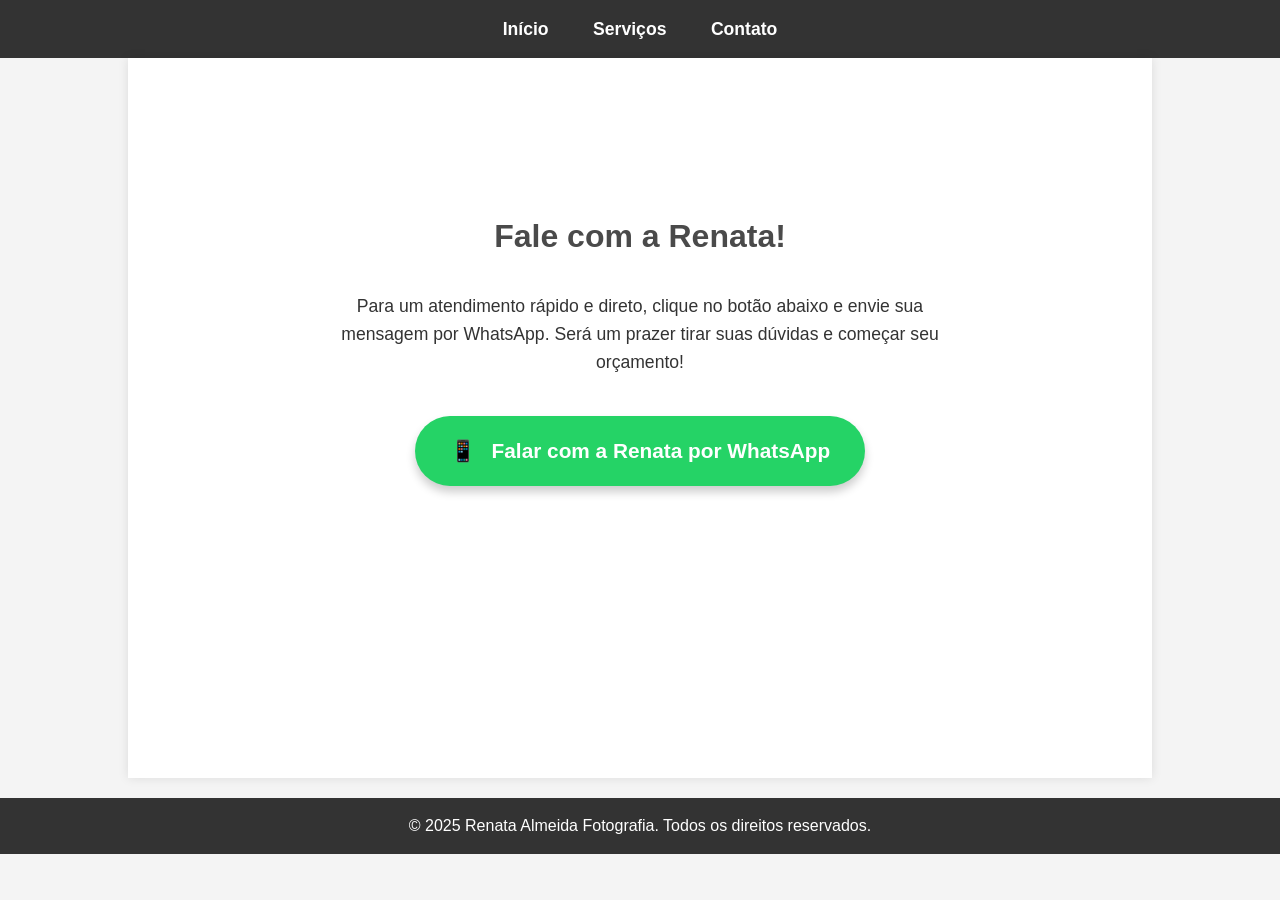
==== contato.html @ 7bd3eeed "Projeto" ====
<!DOCTYPE html>
<html lang="pt-BR">
<head>
    <meta charset="UTF-8">
    <meta name="viewport" content="width=device-width, initial-scale=1.0">
    <title>Contato - Renata Almeida Fotografia</title>
    <link rel="stylesheet" href="styles.css"> 
</head>
<body>
    
    <header>
        <nav>
            <ul>
                <li><a href="index.html">Início</a></li>
                <li><a href="servicos.html">Serviços</a></li>
                <li><a href="contato.html">Contato</a></li>
            </ul>
        </nav>
    </header>

    <main class="container">
        <div class="whatsapp-container">
            <h1>Fale com a Renata!</h1>
            <p>
                Para um atendimento rápido e direto, clique no botão abaixo e envie sua mensagem por WhatsApp. 
                Será um prazer tirar suas dúvidas e começar seu orçamento!
            </p>
            
            <a href="https://wa.me/5511951228125" class="btn-whatsapp" target="_blank">
                Falar com a Renata por WhatsApp
            </a>
        </div>
    </main>

    <footer>
        <p>&copy; 2025 Renata Almeida Fotografia. Todos os direitos reservados.</p>
    </footer>

</body>
</html>
---- styles.css ----
/* ========================================================= */
/* 1. RESET BÁSICO E VARIÁVEIS GERAIS */
/* ========================================================= */
* {
    margin: 0;
    padding: 0;
    box-sizing: border-box;
}

:root {
    /* Paleta Principal: Cinza e Branco */
    --cor-principal: #ffffff;      /* Fundo principal (Branco Puro) */
    --cor-secundaria: #f8f8f8;     /* Fundo suave para cabeçalho/menu */
    
    /* Cor Inspirada no Rodapé da Referência (Bege acinzentado) */
    --cor-fundo-rodape: #d8c2b0;   
    
    /* Cor Cinza Claro/Concreto (Para Seções de Destaque, ex: Sobre) */
    --cor-concreto-claro: #ececec; 
    
    /* Cores de Texto e Detalhes */
    --cor-texto-principal: #333333; /* Cinza Escuro para Leitura */
    --cor-texto-secundario: #555555; /* Cinza Médio */
    --cor-destaque: #aaaaaa;       
    --cor-borda: #eeeeee;          
}

body {
    font-family: 'Helvetica Neue', Arial, sans-serif; 
    background-color: var(--cor-principal); 
    color: var(--cor-texto-principal);
    line-height: 1.6;
}

section {
    padding: 80px 20px;
    text-align: center;
    max-width: 1200px;
    margin: 0 auto; 
}

h2 {
    font-size: 2.5em;
    margin-bottom: 40px;
    color: var(--cor-texto-principal);
    font-weight: 300; 
}

/* ========================================================= */
/* 2. CABEÇALHO E NAVEGAÇÃO */
/* ========================================================= */
.cabecalho {
    background-color: var(--cor-secundaria); 
    padding: 20px 0;
    text-align: center;
    border-bottom: 1px solid var(--cor-borda); 
    position: sticky; 
    top: 0;
    z-index: 1000; 
    box-shadow: 0 2px 4px rgba(0, 0, 0, 0.05);
}

.menu a {
    text-decoration: none;
    color: var(--cor-texto-secundario); 
    margin: 0 20px;
    font-size: 1.1em;
    font-weight: 500;
    transition: color 0.3s;
    letter-spacing: 0.5px;
}

.menu a:hover {
    color: var(--cor-texto-principal); 
}

/* 2.1. Dropdown Menu */
.dropdown {
    position: relative;
    display: inline-block;
}

.dropdown-conteudo {
    display: none; 
    position: absolute;
    background-color: var(--cor-secundaria); 
    min-width: 200px;
    box-shadow: 0px 8px 16px 0px rgba(0,0,0,0.2);
    z-index: 100;
    top: 100%; 
    left: 50%;
    transform: translateX(-50%); 
    border-radius: 4px;
    padding: 10px 0;
}

.dropdown-conteudo a {
    color: var(--cor-texto-principal);
    padding: 12px 16px;
    text-decoration: none;
    display: block;
    text-align: left;
    margin: 0; 
    font-weight: normal;
    transition: background-color 0.3s;
}

.dropdown-conteudo a:hover {
    background-color: var(--cor-borda); 
    color: var(--cor-texto-principal);
}

.dropdown:hover .dropdown-conteudo {
    display: block;
}

/* ========================================================= */
/* 3. SEÇÃO SOBRE (CINZA CLARO) */
/* ========================================================= */
.sobre {
    background-color: var(--cor-concreto-claro); 
    padding: 100px 20px;
    text-align: left; 
}

.sobre-conteudo {
    display: flex;
    justify-content: space-between;
    align-items: flex-start; 
    gap: 50px;
    max-width: 1000px;
    margin: 0 auto;
}

.sobre-texto {
    flex: 2; 
    padding-top: 20px;
}

.sobre-texto p {
    text-align: left;
    margin-bottom: 20px;
    font-size: 1.1em;
    color: var(--cor-texto-secundario);
}

.sobre-foto {
    flex: 1; 
    position: relative;
    padding: 10px;
    background-color: var(--cor-principal);
    box-shadow: 0 4px 10px rgba(0, 0, 0, 0.1);
    border-radius: 8px;
}

.sobre-foto img {
    width: 100%;
    height: auto;
    display: block;
    border-radius: 4px;
}


/* ========================================================= */
/* 4. GALERIA (PORTFÓLIO) e TÍTULOS DE CATEGORIA */
/* ========================================================= */
.galeria {
    background-color: var(--cor-principal); /* Fundo Branco para destaque das imagens */
}

.categoria-titulo {
    font-size: 1.8em;
    margin-top: 50px;
    margin-bottom: 20px;
    color: var(--cor-texto-principal);
    font-weight: 500;
    padding-bottom: 5px;
    border-bottom: 1px solid var(--cor-borda);
    max-width: 800px;
    margin-left: auto;
    margin-right: auto;
    text-align: center;
}

.grade-fotos {
    display: grid;
    grid-template-columns: repeat(3, 1fr); 
    gap: 20px; 
    margin-top: 30px;
    padding: 0 20px;
    margin-bottom: 50px; 
}

.foto {
    overflow: hidden; 
    box-shadow: 0 6px 12px rgba(0, 0, 0, 0.1); 
    border-radius: 8px; 
    background-color: var(--cor-principal);
    cursor: pointer; /* Adiciona cursor de clique para indicar interatividade */
}

.foto img {
    width: 100%; 
    height: 100%; 
    object-fit: cover; 
    display: block;
    transition: transform 0.4s ease-in-out, opacity 0.4s ease-in-out;
}

.foto img:hover {
    transform: scale(1.08); 
    opacity: 0.95; 
}

/* ========================================================= */
/* 5. SEÇÃO DE CONTATO */
/* ========================================================= */
.contato {
    background-color: var(--cor-concreto-claro); /* Usa o cinza claro novamente */
}

.contato p {
    margin-bottom: 15px;
    font-size: 1.1em;
}

.contato a {
    color: var(--cor-texto-principal);
    text-decoration: none;
    font-weight: bold;
    border-bottom: 2px solid var(--cor-destaque);
    transition: border-color 0.3s, color 0.3s;
}

.contato a:hover {
    color: var(--cor-destaque);
    border-bottom: 2px solid var(--cor-texto-principal);
}

.redes-sociais {
    margin-top: 30px;
    display: flex;
    justify-content: center;
    gap: 20px;
}

.redes-sociais a {
    display: inline-block;
    padding: 10px 20px;
    background-color: var(--cor-texto-secundario);
    color: var(--cor-principal); 
    border-radius: 4px;
    text-transform: uppercase;
    font-size: 0.9em;
    font-weight: bold;
    letter-spacing: 1px;
    transition: background-color 0.3s;
    border: none;
}

.redes-sociais a:hover {
    background-color: var(--cor-texto-principal); 
    color: var(--cor-principal);
    text-decoration: none;
}


/* ========================================================= */
/* 6. RODAPÉ PROFISSIONAL (BEGE ACINZENTADO) */
/* ========================================================= */
.rodape-profissional {
    background-color: var(--cor-fundo-rodape); 
    color: var(--cor-texto-principal);
    padding: 60px 20px 20px; 
}

.rodape-conteudo {
    display: flex;
    justify-content: space-around; 
    max-width: 1200px;
    margin: 0 auto;
    text-align: left;
    padding-bottom: 40px;
}

.rodape-coluna {
    flex-basis: 30%; 
    padding: 0 15px;
}

.logo-rodape {
    max-width: 150px; 
    height: auto;
    margin-bottom: 20px;
    display: block;
}

.mapa-site h3, .contato-info h3 {
    font-size: 1.5em;
    margin-bottom: 20px;
    font-weight: 500;
    color: var(--cor-texto-principal);
}

.mapa-site a {
    display: block; 
    color: var(--cor-texto-secundario);
    text-decoration: none;
    margin-bottom: 10px;
    transition: color 0.3s;
}

.mapa-site a:hover {
    color: var(--cor-texto-principal);
}

.contato-info p {
    margin-bottom: 10px;
    color: var(--cor-texto-secundario);
}

.contato-icones {
    display: flex;
    gap: 15px;
    margin-top: 20px;
}

.icone-rodape {
    display: flex;
    align-items: center;
    justify-content: center;
    width: 40px;
    height: 40px;
    border-radius: 50%;
    border: 2px solid var(--cor-texto-secundario); 
    color: var(--cor-texto-principal);
    text-decoration: none;
    font-size: 1.2em; /* Tamanho do ícone Font Awesome */
    transition: background-color 0.3s, border-color 0.3s;
}

.icone-rodape:hover {
    background-color: #c9b19f; 
    border-color: var(--cor-texto-principal);
}

.rodape-direitos {
    text-align: center;
    padding-top: 20px;
    border-top: 1px solid rgba(51, 51, 51, 0.1); 
    color: rgba(51, 51, 51, 0.8);
    font-size: 0.85em;
}


/* ========================================================= */
/* 7. BOTÃO FLUTUANTE DO WHATSAPP */
/* ========================================================= */
.whatsapp-flutuante {
    position: fixed; 
    width: 60px;
    height: 60px;
    bottom: 40px; 
    right: 40px; 
    background-color: #25d366; 
    color: var(--cor-principal);
    border-radius: 50%; 
    text-align: center;
    box-shadow: 2px 2px 8px rgba(0, 0, 0, 0.3); 
    z-index: 1500; 
    transition: transform 0.3s;
    display: flex;
    align-items: center;
    justify-content: center;
}

.whatsapp-flutuante:hover {
    transform: scale(1.1); 
}

.whatsapp-flutuante img {
    width: 35px; 
    height: 35px;
    background-color: transparent;
    transition: none; 
}

/* ========================================================= */
/* 8. ESTILOS DO MODAL (LIGHTBOX) */
/* ========================================================= */

.modal {
    display: none; 
    position: fixed; 
    z-index: 2000; 
    padding-top: 50px; 
    left: 0;
    top: 0;
    width: 100%;
    height: 100%;
    overflow: auto; 
    background-color: rgba(0,0,0,0.95); 
}

.modal-conteudo {
    position: relative;
    margin: auto;
    padding: 0;
    width: 90%;
    max-width: 1000px;
    text-align: center;
}

.modal-imagem {
    display: block;
    width: auto;
    max-width: 100%;
    height: auto;
    max-height: 80vh; 
    margin: 0 auto;
    border-radius: 5px;
}

/* Botão Fechar */
.modal-fechar {
    position: absolute;
    top: 15px;
    right: 35px;
    color: #f1f1f1;
    font-size: 40px;
    font-weight: bold;
    transition: 0.3s;
    cursor: pointer;
    z-index: 2001; 
}

.modal-fechar:hover,
.modal-fechar:focus {
    color: #bbb;
    text-decoration: none;
    cursor: pointer;
}

/* Botões Anterior/Próximo */
.modal-anterior, .modal-proximo {
    cursor: pointer;
    position: absolute;
    top: 50%;
    width: auto;
    padding: 16px;
    margin-top: -50px;
    color: white;
    font-weight: bold;
    font-size: 20px;
    transition: 0.6s ease;
    border-radius: 0 3px 3px 0;
    user-select: none;
    background-color: rgba(0,0,0,0.5);
}

.modal-proximo {
    right: 0;
    border-radius: 3px 0 0 3px;
}

.modal-anterior {
    left: 0;
    border-radius: 0 3px 3px 0;
}

.modal-anterior:hover,
.modal-proximo:hover {
    background-color: rgba(0,0,0,0.8);
}

/* Animação do Zoom */
.modal-conteudo {
    animation-name: zoom;
    animation-duration: 0.6s;
}

@keyframes zoom {
    from {transform:scale(0)} 
    to {transform:scale(1)}
}

/* ========================================================= */
/* 9. RESPONSIVIDADE (MEDIA QUERIES) */
/* ========================================================= */

/* Telas de Tablet (Largura Máxima de 768px) */
@media (max-width: 768px) {
    h2 {
        font-size: 2em;
    }
    
    .cabecalho {
        padding: 15px 0;
    }

    .menu a {
        margin: 0 10px;
        font-size: 1em;
    }
    
    .grade-fotos {
        grid-template-columns: repeat(2, 1fr); 
        gap: 15px;
    }

    .sobre-conteudo {
        flex-direction: column; 
        align-items: center;
    }

    .sobre {
        text-align: center; 
    }

    .sobre-texto p {
        text-align: center;
    }
    
    .sobre-foto {
        margin-top: 30px;
        max-width: 80%; 
    }
    
    .rodape-conteudo {
        flex-direction: column; 
        text-align: center;
        gap: 30px;
    }

    .contato-icones {
        justify-content: center; 
    }

    .whatsapp-flutuante {
        bottom: 20px;
        right: 20px;
    }
}

/* Telas de Celular (Largura Máxima de 480px) */
@media (max-width: 480px) {
    .cabecalho {
        display: flex;
        flex-direction: column;
    }

    .menu a {
        margin: 5px 0;
    }

    .grade-fotos {
        grid-template-columns: 1fr; 
        gap: 10px;
    }

    section {
        padding: 60px 10px;
    }
    
    .redes-sociais {
        flex-direction: column; 
        gap: 10px;
        padding: 0 20px;
    }
}
/* ========================================= */
/* ESTILOS DA PÁGINA CONTATO.HTML */
/* ========================================= */

.formulario-orcamento {
    max-width: 600px; 
    margin: 50px auto; /* Centraliza o formulário */
    padding: 30px;
    border: 1px solid #ddd;
    border-radius: 8px;
    background-color: #fff;
    box-shadow: 0 4px 10px rgba(0, 0, 0, 0.1);
}

.titulo-contato {
    color: #444;
    text-align: center;
    margin-bottom: 10px;
    font-size: 1.8em;
}

.subtitulo-contato {
    text-align: center;
    color: #777;
    margin-bottom: 30px;
}

.formulario-estilo label {
    display: block;
    margin-top: 15px;
    margin-bottom: 5px;
    font-weight: bold;
    color: #555;
}

.formulario-estilo input,
.formulario-estilo select,
.formulario-estilo textarea {
    width: 100%;
    padding: 10px;
    border: 1px solid #ccc;
    border-radius: 4px;
    box-sizing: border-box; /* Garante que o padding não aumente a largura total */
    transition: border-color 0.3s;
}

.formulario-estilo input:focus,
.formulario-estilo select:focus,
.formulario-estilo textarea:focus {
    border-color: #a08c82; /* Destaque ao focar na cor da marca */
}

.btn-enviar-contato {
    width: 100%;
    background-color: #a08c82; /* Cor da marca */
    color: white;
    padding: 12px;
    border: none;
    border-radius: 4px;
    margin-top: 20px;
    cursor: pointer;
    font-size: 1.1em;
    transition: background-color 0.3s;
}

.btn-enviar-contato:hover {
    background-color: #8b796d; /* Cor mais escura ao passar o mouse */
}

/* ========================================= */
/* ESTILOS DA PÁGINA SERVICOS.HTML */
/* ========================================= */

.titulo-servicos {
    text-align: center;
    padding: 50px 20px 20px;
    background-color: #f0f0f0;
}

.titulo-servicos h1 {
    color: #a08c82;
    font-size: 2.2em;
}

.bloco-servico {
    display: flex;
    align-items: center;
    justify-content: center;
    max-width: 1200px;
    margin: 40px auto;
    padding: 40px 20px;
    gap: 40px;
    background-color: white;
    box-shadow: 0 2px 5px rgba(0, 0, 0, 0.05);
    border-radius: 8px;
}

.servico-texto {
    max-width: 500px;
}

.servico-texto h2 {
    color: #a08c82;
    margin-top: 0;
}

.servico-texto ul {
    list-style: disc;
    margin-left: 20px;
    line-height: 1.6;
}

.servico-imagem {
    width: 45%;
    max-height: 400px;
    overflow: hidden;
    border-radius: 6px;
}

.servico-imagem img {
    width: 100%;
    height: auto;
    display: block;
}

/* Reverte a ordem dos blocos (imagem à esquerda, texto à direita) */
.bloco-servico.reverse {
    flex-direction: row-reverse;
}

/* Botão de Orçamento dentro dos serviços */
.btn-orcamento-servico {
    display: inline-block;
    background-color: #444; /* Botão escuro para contraste */
    color: white;
    padding: 10px 20px;
    text-decoration: none;
    border-radius: 4px;
    margin-top: 20px;
    transition: background-color 0.3s;
}

.btn-orcamento-servico:hover {
    background-color: #a08c82; /* Muda para a cor da marca ao passar o mouse */
}

/* ========================================= */
/* ESTILOS DA PÁGINA CONTATO.HTML */
/* ========================================= */

.formulario-orcamento {
    max-width: 600px; 
    margin: 50px auto; /* Centraliza o formulário */
    padding: 30px;
    border: 1px solid #ddd;
    border-radius: 8px;
    background-color: #fff;
    box-shadow: 0 4px 10px rgba(0, 0, 0, 0.1);
}

.titulo-contato {
    color: #444;
    text-align: center;
    margin-bottom: 10px;
    font-size: 1.8em;
}

.subtitulo-contato {
    text-align: center;
    color: #777;
    margin-bottom: 30px;
}

.formulario-estilo label {
    display: block;
    margin-top: 15px;
    margin-bottom: 5px;
    font-weight: bold;
    color: #555;
}

.formulario-estilo input,
.formulario-estilo select,
.formulario-estilo textarea {
    width: 100%;
    padding: 10px;
    border: 1px solid #ccc;
    border-radius: 4px;
    box-sizing: border-box; /* Garante que o padding não aumente a largura total */
    transition: border-color 0.3s;
}

.formulario-estilo input:focus,
.formulario-estilo select:focus,
.formulario-estilo textarea:focus {
    border-color: #a08c82; /* Destaque ao focar na cor da marca */
}

.btn-enviar-contato {
    width: 100%;
    background-color: #a08c82; /* Cor da marca */
    color: white;
    padding: 12px;
    border: none;
    border-radius: 4px;
    margin-top: 20px;
    cursor: pointer;
    font-size: 1.1em;
    transition: background-color 0.3s;
}

.btn-enviar-contato:hover {
    background-color: #8b796d; /* Cor mais escura ao passar o mouse */
}

/* ========================================= */
/* ESTILOS DA SEÇÃO SOBRE (BIOGRAFIA) */
/* ========================================= */

.sobre {
    padding: 80px 20px;
    background-color: #f8f8f8; /* Fundo levemente cinza para destacar */
    text-align: center;
}

.sobre h2 {
    color: #a08c82; /* Cor da marca para o título */
    margin-bottom: 40px;
    font-size: 2.2em;
}

.sobre-conteudo {
    display: flex;
    justify-content: center;
    align-items: center;
    gap: 50px;
    max-width: 1200px;
    margin: 0 auto;
    text-align: left;
}

.sobre-texto {
    flex: 1;
    max-width: 600px;
    line-height: 1.6;
}

.sobre-texto p {
    margin-bottom: 15px;
}

.sobre-foto {
    width: 300px;
    height: 400px;
    overflow: hidden;
    border-radius: 8px;
    box-shadow: 0 6px 15px rgba(0, 0, 0, 0.15);
}

.sobre-foto img {
    width: 100%;
    height: 100%;
    object-fit: cover; /* Garante que a imagem preencha o container */
    display: block;
}

/* Responsividade básica */
@media (max-width: 850px) {
    .sobre-conteudo {
        flex-direction: column;
        text-align: center;
    }
    .sobre-texto {
        max-width: 100%;
    }
}

/* Estilos do Rodapé (complemento do seu CSS existente) */
.rodape-coluna a {
    color: inherit;
    text-decoration: none;
    display: block;
    margin-bottom: 5px;
}

.contato-icones {
    margin-top: 15px;
}

.contato-icones .icone-rodape {
    font-size: 1.8em;
    margin-right: 15px;
    transition: color 0.3s;
    display: inline-block;
}

.contato-icones .icone-rodape:hover {
    color: #ffffff; /* Ajuste a cor de hover se precisar */
}

/* ========================================= */
/* ESTILOS DA PÁGINA SERVICOS.HTML */
/* ========================================= */

.titulo-servicos {
    text-align: center;
    padding: 50px 20px 20px;
    background-color: #f0f0f0;
}

.titulo-servicos h1 {
    color: #a08c82;
    font-size: 2.2em;
    margin-bottom: 10px;
}

.btn-cta-servicos {
    display: inline-block;
    background-color: #a08c82;
    color: white;
    padding: 12px 25px;
    text-decoration: none;
    border-radius: 4px;
    margin-top: 30px;
    font-size: 1.1em;
    transition: background-color 0.3s;
}

.btn-cta-servicos:hover {
    background-color: #8b796d;
}

.bloco-servico {
    display: flex;
    align-items: center;
    justify-content: center;
    max-width: 1200px;
    margin: 40px auto;
    padding: 40px 20px;
    gap: 40px;
    background-color: white;
    box-shadow: 0 2px 5px rgba(0, 0, 0, 0.05);
    border-radius: 8px;
}

.servico-texto {
    max-width: 500px;
}

.servico-texto h2 {
    color: #444;
    margin-top: 0;
    border-bottom: 2px solid #a08c82; /* Linha de destaque */
    padding-bottom: 5px;
    margin-bottom: 15px;
}

.servico-texto ul {
    list-style: disc;
    margin-left: 20px;
    padding-left: 0;
    line-height: 1.6;
}

.servico-imagem {
    width: 45%;
    max-height: 400px;
    overflow: hidden;
    border-radius: 6px;
}

.servico-imagem img {
    width: 100%;
    height: auto;
    display: block;
}

/* Reverte a ordem dos blocos (imagem à esquerda, texto à direita) */
.bloco-servico.reverse {
    flex-direction: row-reverse;
}

/* Botão de Orçamento dentro dos serviços */
.btn-orcamento-servico {
    display: inline-block;
    background-color: #444; 
    color: white;
    padding: 10px 20px;
    text-decoration: none;
    border-radius: 4px;
    margin-top: 20px;
    transition: background-color 0.3s;
}

.btn-orcamento-servico:hover {
    background-color: #a08c82; 
}

/* Responsividade para serviços */
@media (max-width: 800px) {
    .bloco-servico {
        flex-direction: column;
        text-align: center;
    }
    .bloco-servico.reverse {
        flex-direction: column; /* Reverte para coluna no mobile */
    }
    .servico-imagem {
        width: 100%;
        margin-bottom: 20px;
    }
    .servico-texto ul {
        text-align: left;
        margin: 0 auto 20px;
        width: fit-content;
    }
}

/* ==================================== */
/* ESTILOS GERAIS */
/* ==================================== */
body {
    font-family: Arial, sans-serif;
    margin: 0;
    padding: 0;
    background-color: #f4f4f4;
    color: #333;
}

.container {
    width: 80%;
    margin: 0 auto;
    padding: 20px;
    background-color: #fff;
    box-shadow: 0 0 10px rgba(0, 0, 0, 0.1);
}

h1 {
    color: #4a4a4a;
    text-align: center;
    margin-bottom: 30px;
}

/* ==================================== */
/* ESTILOS DE NAVEGAÇÃO E RODAPÉ */
/* ==================================== */
header {
    background-color: #333;
    color: #fff;
    padding: 10px 0;
}

nav ul {
    list-style: none;
    padding: 0;
    text-align: center;
}

nav ul li {
    display: inline;
    margin: 0 15px;
}

nav ul li a {
    color: #fff;
    text-decoration: none;
    font-weight: bold;
}

footer {
    text-align: center;
    padding: 10px;
    background-color: #333;
    color: #fff;
    margin-top: 20px;
}

/* ==================================== */
/* ESTILOS ESPECÍFICOS DA PÁGINA DE CONTATO */
/* ==================================== */

/* Centraliza o conteúdo da nova página de contato */
.whatsapp-container {
    display: flex;
    flex-direction: column;
    align-items: center;
    justify-content: center;
    min-height: 60vh; /* Garante que o container fique no centro da tela */
    text-align: center;
}

.whatsapp-container p {
    font-size: 1.1em;
    margin-bottom: 30px;
}

/* Estilo para o Botão do WhatsApp */
.btn-whatsapp {
    display: inline-block;
    background-color: #25D366; /* Cor oficial do WhatsApp */
    color: white;
    padding: 15px 30px;
    font-size: 1.2em;
    font-weight: bold;
    text-decoration: none;
    border-radius: 50px; /* Botão arredondado */
    transition: background-color 0.3s ease;
    box-shadow: 0 4px 6px rgba(0, 0, 0, 0.2);
}

.btn-whatsapp:hover {
    background-color: #1DA851; /* Cor mais escura no hover */
}

/* Opcional: Estilo para ícone de WhatsApp (se for usar) */
.btn-whatsapp::before {
    content: "📱 "; /* Adiciona um ícone de celular */
    margin-right: 8px;
}


/* ==================================== */
/* ESTILOS DE RETORNO (ERRO/SUCESSO) - Manter por precaução */
/* ==================================== */
.pagina-retorno {
    display: flex;
    justify-content: center;
    align-items: center;
    text-align: center;
    min-height: 100vh;
    background-color: #f9f9f9;
}

.mensagem-container {
    padding: 40px;
    border-radius: 8px;
    box-shadow: 0 2px 10px rgba(0, 0, 0, 0.1);
    max-width: 500px;
    margin: 20px;
}

.sucesso {
    border: 2px solid #28a745;
    background-color: #d4edda;
}

.erro {
    border: 2px solid #dc3545;
    background-color: #f8d7da;
}

.btn-retorno {
    display: inline-block;
    margin-top: 20px;
    padding: 10px 20px;
    background-color: #007bff;
    color: white;
    text-decoration: none;
    border-radius: 5px;
}

.btn-retorno:hover {
    background-color: #0056b3;
}

/* ==================================== */
/* ESTILOS GERAIS */
/* ==================================== */
body {
    font-family: Arial, sans-serif;
    margin: 0;
    padding: 0;
    background-color: #f4f4f4; /* Fundo levemente cinza fora do container */
    color: #333;
}

/* O container principal que garante a largura e o fundo branco (igual nas outras páginas) */
.container {
    width: 80%;
    max-width: 1200px;
    margin: 0 auto;
    padding: 20px;
    background-color: #fff;
    box-shadow: 0 0 10px rgba(0, 0, 0, 0.1);
    min-height: 80vh; /* Garante que o conteúdo ocupe a maior parte da tela */
}

h1 {
    color: #4a4a4a;
    text-align: center;
    margin-bottom: 30px;
}

/* ==================================== */
/* ESTILOS DE NAVEGAÇÃO E RODAPÉ (Consistência Visual) */
/* ==================================== */
header {
    background-color: #333;
    color: #fff;
    padding: 15px 0;
}

nav ul {
    list-style: none;
    padding: 0;
    text-align: center;
}

nav ul li {
    display: inline;
    margin: 0 20px;
}

nav ul li a {
    color: #fff;
    text-decoration: none;
    font-weight: bold;
    font-size: 1.1em;
    transition: color 0.3s;
}

nav ul li a:hover {
    color: #ffcc00; /* Destaque no hover */
}

footer {
    text-align: center;
    padding: 15px;
    background-color: #333;
    color: #fff;
    margin-top: 20px;
}

/* ==================================== */
/* ESTILOS PARA O NOVO CONTATO (Apenas Botão) */
/* ==================================== */

/* Container para centralizar o botão de forma eficiente */
.whatsapp-container {
    display: flex;
    flex-direction: column;
    align-items: center;
    justify-content: center;
    padding: 50px 0;
    text-align: center;
}

.whatsapp-container h1 {
    margin-top: 0;
}

.whatsapp-container p {
    font-size: 1.1em;
    margin-bottom: 40px;
    max-width: 600px;
    line-height: 1.6;
}

/* Estilo para o Botão do WhatsApp (Chamada para Ação) */
.btn-whatsapp {
    display: inline-block;
    background-color: #25D366; /* Cor oficial do WhatsApp */
    color: white;
    padding: 18px 35px;
    font-size: 1.3em;
    font-weight: bold;
    text-decoration: none;
    border-radius: 50px; /* Botão arredondado */
    transition: background-color 0.3s ease, transform 0.2s;
    box-shadow: 0 6px 10px rgba(0, 0, 0, 0.2);
}

.btn-whatsapp:hover {
    background-color: #1DA851; /* Cor mais escura no hover */
    transform: translateY(-2px); /* Efeito de elevação sutil */
}

/* Ícone de celular (opcional) */
.btn-whatsapp::before {
    content: "📱 "; 
    margin-right: 10px;
}

/* ==================================== */
/* ESTILOS DE RETORNO (ERRO/SUCESSO) - Manter por precaução */
/* ==================================== */

/* Estilos de layout básico, caso as páginas de erro/sucesso voltem a ser usadas */
.pagina-retorno {
    display: flex;
    justify-content: center;
    align-items: center;
    text-align: center;
    min-height: 100vh;
    background-color: #f9f9f9;
}

.mensagem-container {
    padding: 40px;
    border-radius: 8px;
    box-shadow: 0 2px 10px rgba(0, 0, 0, 0.1);
    max-width: 500px;
    margin: 20px;
}

.sucesso {
    border: 2px solid #28a745;
    background-color: #d4edda;
}

.erro {
    border: 2px solid #dc3545;
    background-color: #f8d7da;
}

.btn-retorno {
    display: inline-block;
    margin-top: 20px;
    padding: 10px 20px;
    background-color: #007bff;
    color: white;
    text-decoration: none;
    border-radius: 5px;
}

.btn-retorno:hover {
    background-color: #0056b3;
}
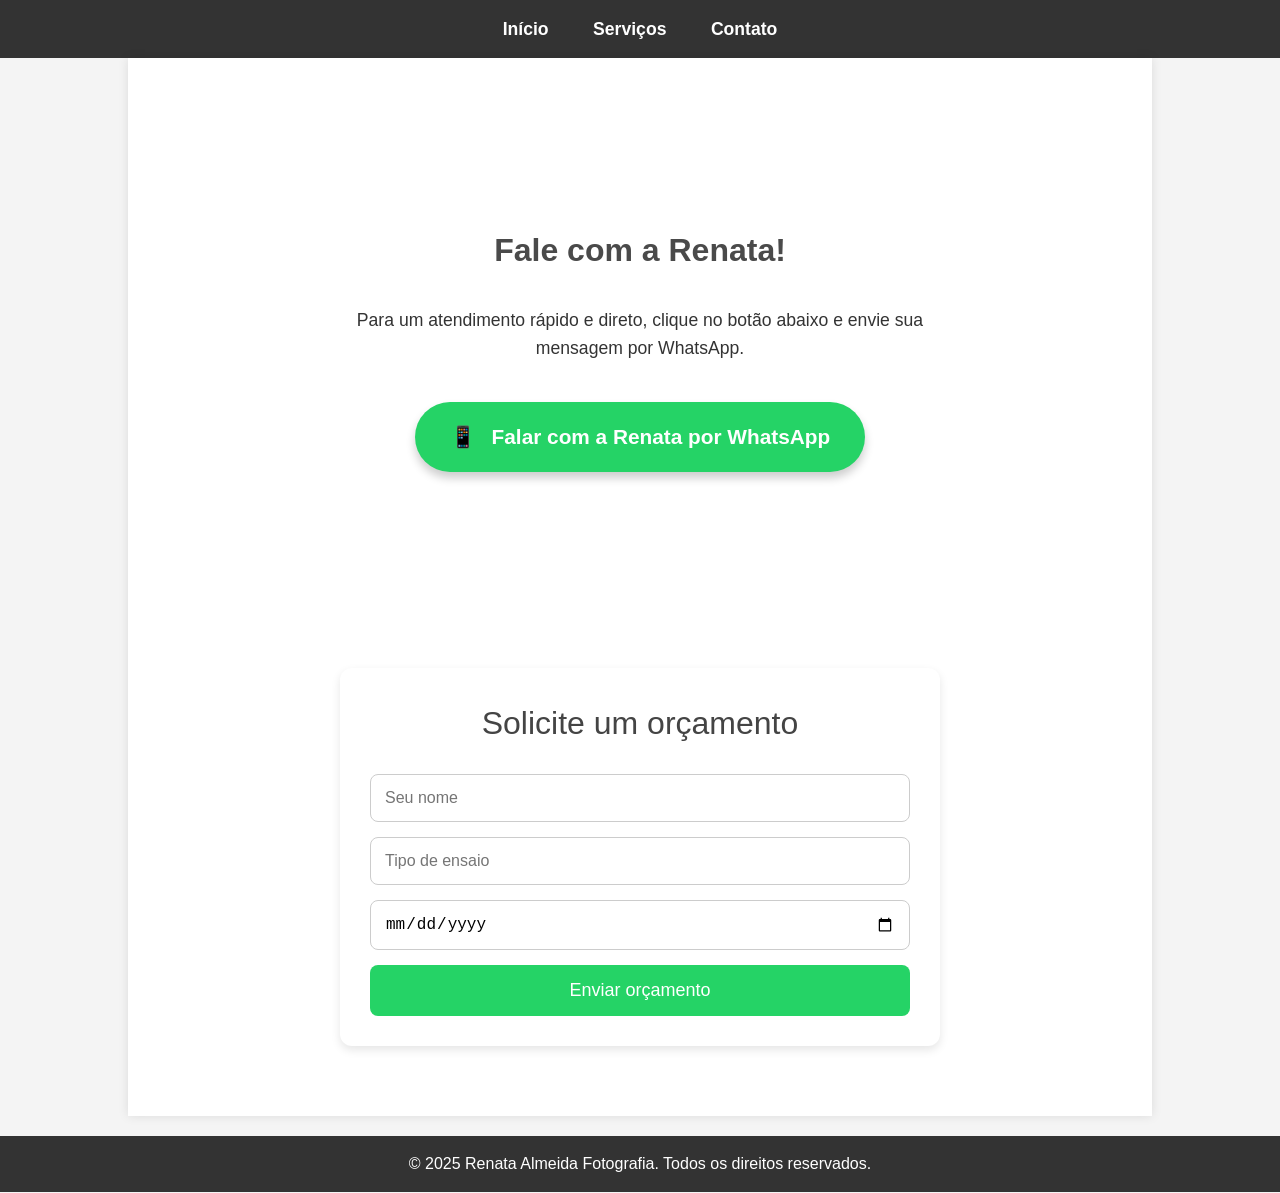
==== commit 11978d1d: "Sistema PHP e JSON adicionados" ====
--- a/contato.html
+++ b/contato.html
@@ -1,40 +1,99 @@
 <!DOCTYPE html>
 <html lang="pt-BR">
+
 <head>
+
     <meta charset="UTF-8">
-    <meta name="viewport" content="width=device-width, initial-scale=1.0">
+
+    <meta name="viewport"
+          content="width=device-width, initial-scale=1.0">
+
     <title>Contato - Renata Almeida Fotografia</title>
-    <link rel="stylesheet" href="styles.css"> 
+
+    <link rel="stylesheet" href="styles.css">
+
 </head>
+
 <body>
-    
+
     <header>
+
         <nav>
+
             <ul>
+
                 <li><a href="index.html">Início</a></li>
+
                 <li><a href="servicos.html">Serviços</a></li>
+
                 <li><a href="contato.html">Contato</a></li>
+
             </ul>
+
         </nav>
+
     </header>
 
     <main class="container">
+
         <div class="whatsapp-container">
+
             <h1>Fale com a Renata!</h1>
+
             <p>
-                Para um atendimento rápido e direto, clique no botão abaixo e envie sua mensagem por WhatsApp. 
-                Será um prazer tirar suas dúvidas e começar seu orçamento!
+                Para um atendimento rápido e direto,
+                clique no botão abaixo e envie sua mensagem por WhatsApp.
             </p>
-            
-            <a href="https://wa.me/5511951228125" class="btn-whatsapp" target="_blank">
+
+            <a href="https://wa.me/5511951228125"
+               class="btn-whatsapp"
+               target="_blank">
+
                 Falar com a Renata por WhatsApp
+
             </a>
+
         </div>
+
+        <div class="form-container">
+
+            <h2>Solicite um orçamento</h2>
+
+            <form action="salvar.php" method="POST">
+
+                <input type="text"
+                       name="nome"
+                       placeholder="Seu nome"
+                       required>
+
+                <input type="text"
+                       name="servico"
+                       placeholder="Tipo de ensaio"
+                       required>
+
+                <input type="date"
+                       name="data"
+                       required>
+
+                <button type="submit">
+                    Enviar orçamento
+                </button>
+
+            </form>
+
+        </div>
+
     </main>
 
     <footer>
-        <p>&copy; 2025 Renata Almeida Fotografia. Todos os direitos reservados.</p>
+
+        <p>
+            &copy; 2025 Renata Almeida Fotografia.
+            Todos os direitos reservados.
+        </p>
+
     </footer>
 
 </body>
+
 </html>
--- a/styles.css
+++ b/styles.css
@@ -1295,4 +1295,98 @@
 
 .btn-retorno:hover {
     background-color: #0056b3;
+}
+
+/* ==================================== */
+/* FORMULÁRIO PHP + JSON */
+/* ==================================== */
+
+.form-container {
+
+    background: #ffffff;
+
+    max-width: 600px;
+
+    margin: 50px auto;
+
+    padding: 30px;
+
+    border-radius: 12px;
+
+    box-shadow: 0 4px 10px rgba(0,0,0,0.1);
+
+}
+
+.form-container h2 {
+
+    text-align: center;
+
+    margin-bottom: 25px;
+
+    color: #444;
+
+    font-size: 2em;
+
+}
+
+.form-container form {
+
+    display: flex;
+
+    flex-direction: column;
+
+    gap: 15px;
+
+}
+
+.form-container input {
+
+    width: 100%;
+
+    padding: 14px;
+
+    border: 1px solid #ccc;
+
+    border-radius: 8px;
+
+    font-size: 16px;
+
+    transition: 0.3s;
+
+}
+
+.form-container input:focus {
+
+    border-color: #a08c82;
+
+    outline: none;
+
+}
+
+.form-container button {
+
+    padding: 15px;
+
+    border: none;
+
+    border-radius: 8px;
+
+    background-color: #25D366;
+
+    color: white;
+
+    font-size: 18px;
+
+    cursor: pointer;
+
+    transition: 0.3s;
+
+}
+
+.form-container button:hover {
+
+    background-color: #1DA851;
+
+    transform: translateY(-2px);
+
 }
